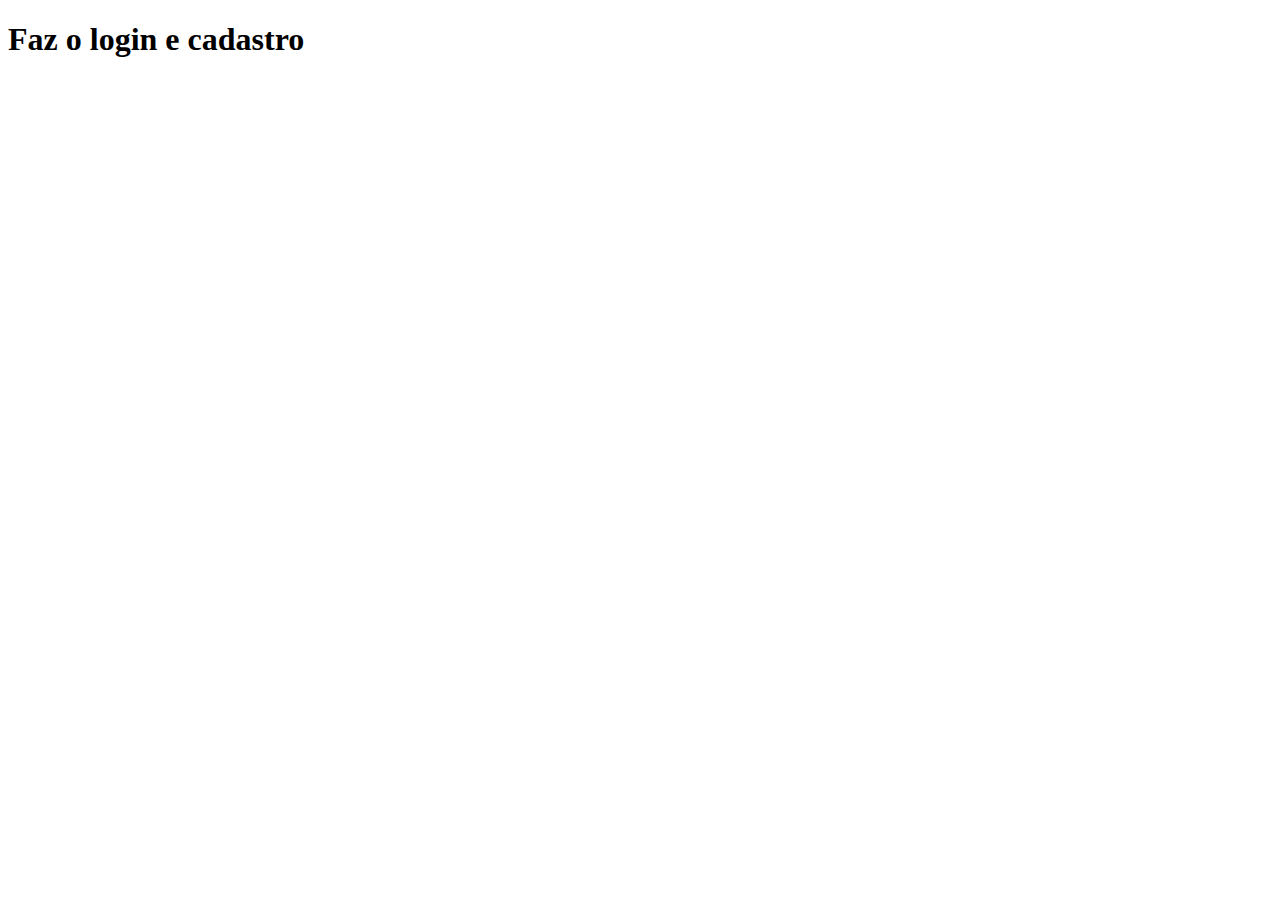
==== login/index.html @ b0918570 "adiciona imagens e estrutura" ====
<!DOCTYPE html>
<html lang="en">

<head>
    <meta charset="UTF-8">
    <meta name="viewport" content="width=device-width, initial-scale=1.0">
    <title>Login</title>
</head>

<body>
    <h1>Faz o login e cadastro</h1>
</body>

</html>
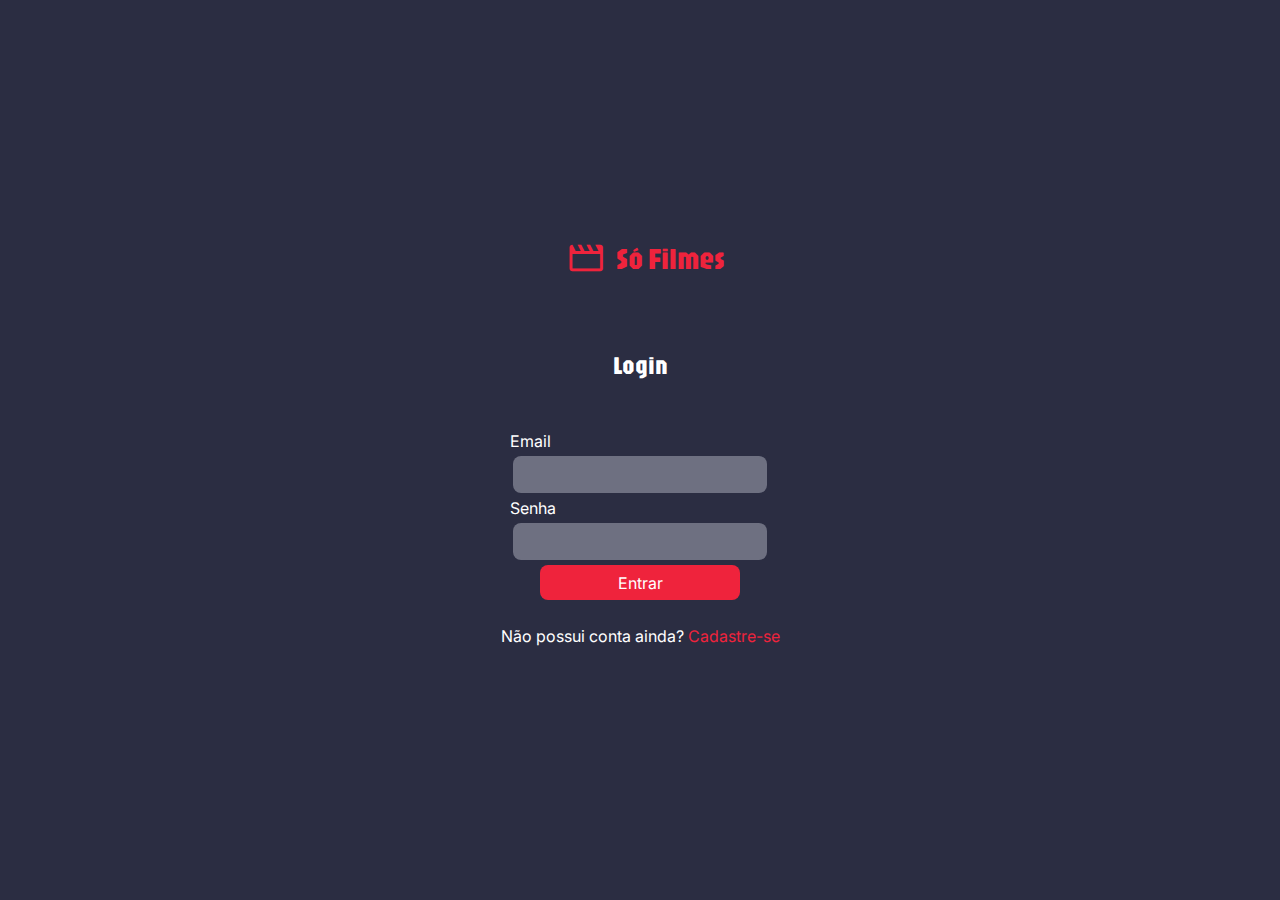
==== commit 13e2bebe: "create login" ====
--- a/login/index.html
+++ b/login/index.html
@@ -1,14 +1,57 @@
 <!DOCTYPE html>
-<html lang="en">
+<html lang="pt-br">
 
 <head>
     <meta charset="UTF-8">
     <meta name="viewport" content="width=device-width, initial-scale=1.0">
+
+    <!--Fontes-->
+    <link rel="preconnect" href="https://fonts.googleapis.com">
+    <link rel="preconnect" href="https://fonts.gstatic.com" crossorigin>
+    <link
+        href="https://fonts.googleapis.com/css2?family=Inter:ital,opsz,wght@0,14..32,100..900;1,14..32,100..900&family=Jaro:opsz@6..72&display=swap"
+        rel="stylesheet">
+
+    <!--Ícone Logo-->
+    <link rel="stylesheet"
+        href="https://fonts.googleapis.com/css2?family=Material+Symbols+Outlined:opsz,wght,FILL,GRAD@24,400,0,0&icon_names=movie" />
+
+    <!--CSS Header-->
+    <link rel="stylesheet" href="css/header.css">
+
+    <!--CSS Login-->
+    <link rel="stylesheet" href="login.css">
+
     <title>Login</title>
 </head>
 
 <body>
-    <h1>Faz o login e cadastro</h1>
+    <input type="checkbox" id="cadastro">
+    <main>
+        <header>
+            <span class="material-symbols-outlined" style="font-size: 40px;">movie</span>
+            <h3>Só Filmes</h3>
+        </header>
+        <h5>Login</h5>
+        <form>
+            <label for="email">Email</label>
+            <input type="email" id="email">
+
+            <div id="usuario_field">
+                <label for="usuario">Usuário</label>
+                <input type="text" id="usuario">
+            </div>
+
+            <label for="senha">Senha</label>
+            <input type="password" id="senha">
+
+            <a href="/">Entrar</a>
+        </form>
+        <p>
+            <label for="cadastro">Cadastre-se</label>
+            <label for="cadastro">Login</label>
+        </p>
+    </main>
 </body>
 
 </html>--- a/login/login.css
+++ b/login/login.css
@@ -0,0 +1,113 @@
+body {
+    display: flex;
+    justify-content: center;
+    align-items: center;
+    height: 95vh;
+    font-family: "Inter", sans-serif;
+    color: #FFF;
+    background-color: #2B2D42;
+}
+
+main {
+    display: flex;
+    flex-direction: column;
+    justify-content: center;
+    align-items: center;
+}
+
+main>h5 {
+    font-family: "Jaro", sans-serif;
+    font-size: 25px;
+}
+
+main>form {
+    display: flex;
+    flex-direction: column;
+    margin: 10px 20px;
+}
+
+header {
+    color: #EF233C;
+    display: flex;
+    flex-direction: row;
+    align-items: center;
+}
+
+header h3 {
+    font-family: 'Jaro', sans-serif;
+    font-size: 30px;
+}
+
+header span {
+    color: #EF233C;
+    margin: 2px 10px;
+
+}
+
+main input {
+    height: 35px;
+    width: 90vw;
+    max-width: 250px;
+    border-radius: 8px;
+    background-color: #6E7081;
+    border: none;
+    margin: 5px 3px;
+}
+
+form>a {
+    width: 80vw;
+    height: 35px;
+    max-width: 200px;
+    background-color: #EF233C;
+    text-decoration: none;
+    align-self: center;
+    display: flex;
+    align-items: center;
+    justify-content: center;
+    color: white;
+    border-radius: 8px;
+}
+
+p>label {
+    color: #EF233C;
+    cursor: pointer;
+}
+
+p::before {
+    content: "Não possui conta ainda?";
+}
+
+p>label:first-child {
+    display: inline;
+}
+
+p>label:last-child {
+    display: none;
+}
+
+
+div#usuario_field {
+    display: none;
+}
+
+body>input#cadastro {
+    display: none;
+}
+
+
+body:has(#cadastro:checked) form>div {
+    display: flex;
+    flex-direction: column;
+}
+
+body:has(#cadastro:checked) p::before {
+    content: "Já possui conta?";
+}
+
+body:has(#cadastro:checked) p>label:first-child {
+    display: none;
+}
+
+body:has(#cadastro:checked) p>label:last-child {
+    display: inline;
+}